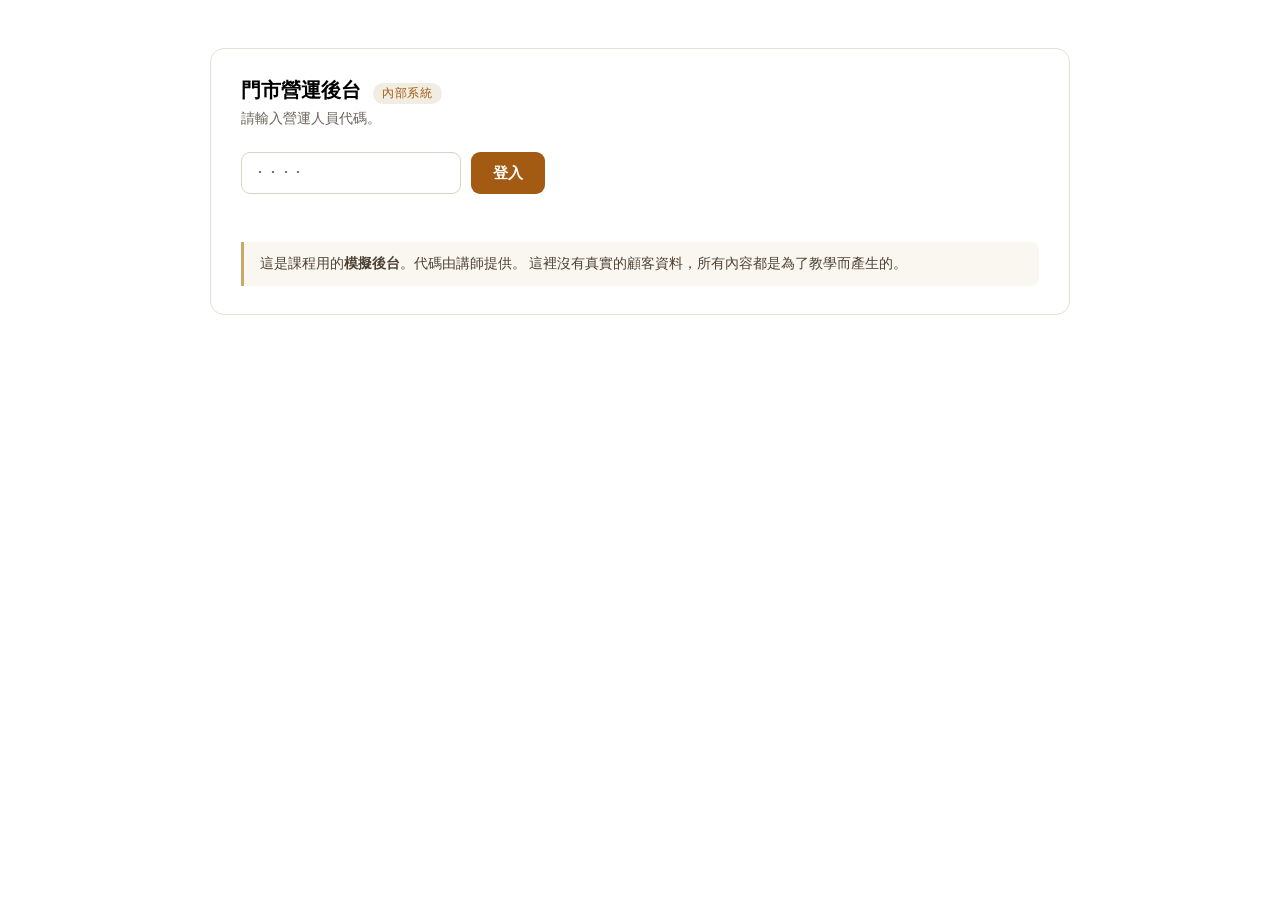
==== admin/index.html @ ee99c070 "Add initial admin index HTML file" ====
<!doctype html>
<html lang="zh-Hant">

<head>
    <meta charset="utf-8">
    <meta name="viewport" content="width=device-width,initial-scale=1">
    <meta name="robots" content="noindex, nofollow">
    <title>門市營運後台｜柳丁生活</title>
    <link rel="stylesheet" href="../assets/css/style.css">
    <style>
        .ops-wrap {
            max-width: 860px;
            margin: 0 auto;
            padding: 40px 20px 80px
        }

        .ops-card {
            background: #fff;
            border: 1px solid var(--line, #e6e0d5);
            border-radius: 14px;
            padding: 28px 30px;
            margin-bottom: 18px
        }

        .ops-head {
            display: flex;
            align-items: baseline;
            gap: 12px;
            flex-wrap: wrap;
            margin-bottom: 6px
        }

        .ops-head h1 {
            font-size: 20px;
            margin: 0
        }

        .ops-tag {
            font-size: 11.5px;
            letter-spacing: .06em;
            padding: 3px 9px;
            border-radius: 999px;
            background: #f2ede3;
            color: var(--brand-deep, #a35a12)
        }

        .ops-sub {
            color: #6b6459;
            font-size: 13.5px;
            margin: 0 0 24px
        }

        .gate label {
            display: block;
            font-size: 14px;
            margin-bottom: 8px;
            color: #4d4134
        }

        .gate-row {
            display: flex;
            gap: 10px;
            flex-wrap: wrap
        }

        .gate input {
            font: inherit;
            font-size: 16px;
            padding: 11px 14px;
            border: 1px solid #d9d2c6;
            border-radius: 9px;
            width: 190px;
            letter-spacing: .3em
        }

        .gate button {
            font: inherit;
            font-size: 15px;
            padding: 11px 22px;
            border: 0;
            border-radius: 9px;
            background: var(--brand-deep, #a35a12);
            color: #fff;
            cursor: pointer;
            font-weight: 600
        }

        .gate button:hover {
            filter: brightness(.92)
        }

        .gate .err {
            color: #b3261e;
            font-size: 13.5px;
            margin-top: 10px;
            min-height: 1.2em
        }

        .mod {
            display: grid;
            grid-template-columns: 1fr auto;
            gap: 16px;
            align-items: center;
            padding: 18px 0;
            border-bottom: 1px solid #efeae0
        }

        .mod:last-child {
            border-bottom: 0
        }

        .mod h3 {
            margin: 0 0 4px;
            font-size: 15.5px
        }

        .mod p {
            margin: 0;
            font-size: 13px;
            color: #6b6459
        }

        .mod .meta {
            font-size: 12px;
            color: #8a8275;
            margin-top: 5px;
            font-variant-numeric: tabular-nums
        }

        .mod button {
            font: inherit;
            font-size: 14px;
            padding: 9px 18px;
            border-radius: 8px;
            border: 1px solid var(--brand-deep, #a35a12);
            background: transparent;
            color: var(--brand-deep, #a35a12);
            cursor: pointer;
            white-space: nowrap;
            min-width: 104px
        }

        .mod button:hover:not(:disabled) {
            background: var(--brand-deep, #a35a12);
            color: #fff
        }

        .mod button:disabled {
            opacity: .55;
            cursor: default
        }

        .bar {
            height: 4px;
            background: #efeae0;
            border-radius: 99px;
            overflow: hidden;
            margin-top: 9px;
            display: none
        }

        .bar.on {
            display: block
        }

        .bar i {
            display: block;
            height: 100%;
            width: 0;
            background: var(--brand-deep, #a35a12);
            transition: width .25s linear
        }

        .note {
            background: #faf7f0;
            border-left: 3px solid #c9a86a;
            padding: 13px 16px;
            border-radius: 0 8px 8px 0;
            font-size: 13.5px;
            color: #4d4134;
            margin-top: 22px
        }

        .hidden {
            display: none
        }

        .sys {
            font-size: 12px;
            color: #8a8275;
            margin-top: 20px;
            text-align: right
        }
    </style>
</head>

<body class="ops-body">
    <div class="ops-wrap">

        <!-- 密碼閘 -->
        <div class="ops-card gate" id="gate">
            <div class="ops-head">
                <h1>門市營運後台</h1><span class="ops-tag">內部系統</span>
            </div>
            <p class="ops-sub">請輸入營運人員代碼。</p>
            <div class="gate-row">
                <input id="pw" type="password" inputmode="numeric" maxlength="8" autocomplete="off" aria-label="營運人員代碼"
                    placeholder="････">
                <button id="go">登入</button>
            </div>
            <div class="err" id="err" role="alert"></div>
            <div class="note">
                這是課程用的<strong>模擬後台</strong>。代碼由講師提供。
                這裡沒有真實的顧客資料，所有內容都是為了教學而產生的。
            </div>
        </div>

        <!-- 匯出面板 -->
        <div id="panel" class="hidden">
            <div class="ops-card">
                <div class="ops-head">
                    <h1>資料匯出</h1><span class="ops-tag">2025-01-01 ～ 2026-06-30</span>
                </div>
                <p class="ops-sub">選擇要匯出的系統模組。匯出格式為 CSV（UTF-8 with BOM）。</p>

                <div class="mod">
                    <div>
                        <h3>CRM ─ 會員主檔</h3>
                        <p>會員基本資料、加入門市、等級、行銷同意狀態</p>
                        <div class="meta">1,200 筆　│　members.csv　│　94 KB</div>
                        <div class="bar"><i></i></div>
                    </div>
                    <button data-file="members.csv">匯出</button>
                </div>

                <div class="mod">
                    <div>
                        <h3>POS ─ 交易主檔</h3>
                        <p>每一筆結帳紀錄：門市、通路、金額、折扣、退貨</p>
                        <div class="meta">8,000 筆　│　transactions.csv　│　534 KB</div>
                        <div class="bar"><i></i></div>
                    </div>
                    <button data-file="transactions.csv">匯出</button>
                </div>

                <div class="mod">
                    <div>
                        <h3>POS ─ 交易明細</h3>
                        <p>每筆交易的商品品項與數量</p>
                        <div class="meta">24,786 筆　│　txn_items.csv　│　619 KB</div>
                        <div class="bar"><i></i></div>
                    </div>
                    <button data-file="txn_items.csv">匯出</button>
                </div>

                <div class="mod">
                    <div>
                        <h3>ERP ─ 商品主檔</h3>
                        <p>品項、品類、成本、售價、貨架區、上下架狀態</p>
                        <div class="meta">120 筆　│　products.csv　│　11 KB</div>
                        <div class="bar"><i></i></div>
                    </div>
                    <button data-file="products.csv">匯出</button>
                </div>

                <div class="note">
                    <strong>提醒</strong>：本系統匯出的是<strong>原始資料</strong>，未經整理。
                    欄位格式、缺漏值與重複紀錄請自行於分析端處理。
                </div>

                <p class="sys">柳丁生活 門市營運系統　v2.4.1　│　最後同步 2026-06-30 23:59</p>
            </div>

            <p style="text-align:center;font-size:13.5px">
                <a href="../index.html">← 回到柳丁生活官網</a>
            </p>
        </div>

    </div>

    <script>
        // ⚠️ 這是教學道具，不是門禁系統。代碼寫在前端、資料也是公開的，
        //    目的只是讓學員體驗「從系統後台匯出資料」這件事。
        const CODE = "nutc";
        const gate = document.getElementById("gate");
        const panel = document.getElementById("panel");
        const err = document.getElementById("err");
        const pw = document.getElementById("pw");

        function unlock() {
            if (pw.value.trim() !== CODE) {
                err.textContent = "代碼不正確，請向講師確認。";
                pw.value = ""; pw.focus(); return;
            }
            gate.classList.add("hidden");
            panel.classList.remove("hidden");
            try { sessionStorage.setItem("sunlit_ops", "1"); } catch (e) { }
        }
        document.getElementById("go").onclick = unlock;
        pw.addEventListener("keydown", e => { if (e.key === "Enter") unlock(); });

        try {
            if (sessionStorage.getItem("sunlit_ops") === "1") {
                gate.classList.add("hidden"); panel.classList.remove("hidden");
            }
        } catch (e) { }

        // 匯出：跑一段假的進度，然後真的下載
        document.querySelectorAll(".mod button").forEach(btn => {
            btn.onclick = () => {
                const mod = btn.closest(".mod");
                const bar = mod.querySelector(".bar");
                const fill = bar.querySelector("i");
                const file = btn.dataset.file;
                btn.disabled = true; btn.textContent = "匯出中…";
                bar.classList.add("on"); fill.style.width = "0";

                let p = 0;
                const tick = setInterval(() => {
                    p += 12 + Math.random() * 18;
                    fill.style.width = Math.min(p, 100) + "%";
                    if (p >= 100) {
                        clearInterval(tick);
                        const a = document.createElement("a");
                        a.href = "../data/" + file;
                        a.download = file;
                        document.body.appendChild(a); a.click(); a.remove();
                        btn.textContent = "已匯出 ✓";
                        setTimeout(() => {
                            btn.disabled = false; btn.textContent = "重新匯出";
                            bar.classList.remove("on");
                        }, 1800);
                    }
                }, 180);
            };
        });
    </script>
</body>

</html>
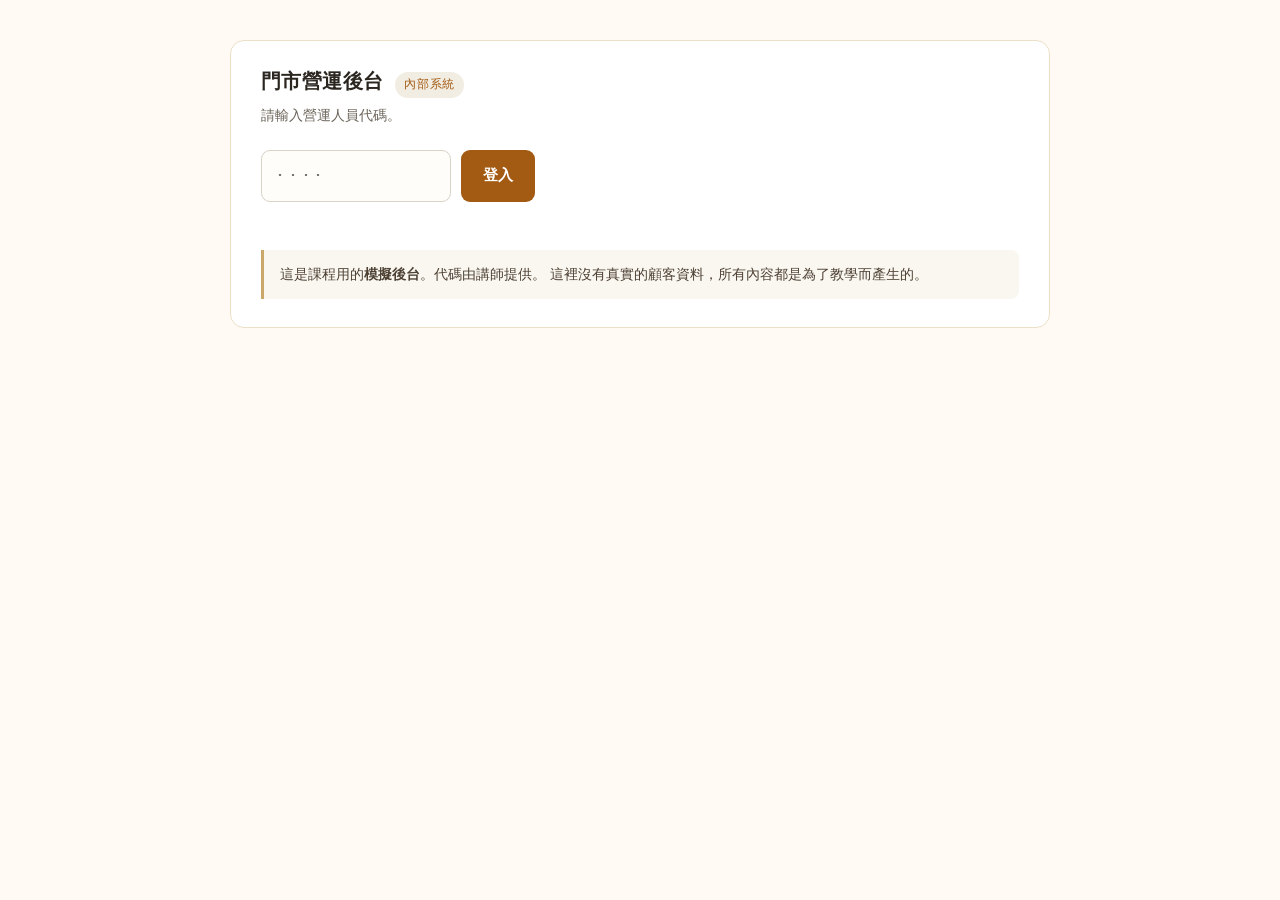
==== commit 204dd4bb: "Add files via upload" ====
--- a/admin/index.html
+++ b/admin/index.html
@@ -1,340 +1,340 @@
-<!doctype html>
-<html lang="zh-Hant">
-
-<head>
-    <meta charset="utf-8">
-    <meta name="viewport" content="width=device-width,initial-scale=1">
-    <meta name="robots" content="noindex, nofollow">
-    <title>門市營運後台｜柳丁生活</title>
-    <link rel="stylesheet" href="../assets/css/style.css">
-    <style>
-        .ops-wrap {
-            max-width: 860px;
-            margin: 0 auto;
-            padding: 40px 20px 80px
-        }
-
-        .ops-card {
-            background: #fff;
-            border: 1px solid var(--line, #e6e0d5);
-            border-radius: 14px;
-            padding: 28px 30px;
-            margin-bottom: 18px
-        }
-
-        .ops-head {
-            display: flex;
-            align-items: baseline;
-            gap: 12px;
-            flex-wrap: wrap;
-            margin-bottom: 6px
-        }
-
-        .ops-head h1 {
-            font-size: 20px;
-            margin: 0
-        }
-
-        .ops-tag {
-            font-size: 11.5px;
-            letter-spacing: .06em;
-            padding: 3px 9px;
-            border-radius: 999px;
-            background: #f2ede3;
-            color: var(--brand-deep, #a35a12)
-        }
-
-        .ops-sub {
-            color: #6b6459;
-            font-size: 13.5px;
-            margin: 0 0 24px
-        }
-
-        .gate label {
-            display: block;
-            font-size: 14px;
-            margin-bottom: 8px;
-            color: #4d4134
-        }
-
-        .gate-row {
-            display: flex;
-            gap: 10px;
-            flex-wrap: wrap
-        }
-
-        .gate input {
-            font: inherit;
-            font-size: 16px;
-            padding: 11px 14px;
-            border: 1px solid #d9d2c6;
-            border-radius: 9px;
-            width: 190px;
-            letter-spacing: .3em
-        }
-
-        .gate button {
-            font: inherit;
-            font-size: 15px;
-            padding: 11px 22px;
-            border: 0;
-            border-radius: 9px;
-            background: var(--brand-deep, #a35a12);
-            color: #fff;
-            cursor: pointer;
-            font-weight: 600
-        }
-
-        .gate button:hover {
-            filter: brightness(.92)
-        }
-
-        .gate .err {
-            color: #b3261e;
-            font-size: 13.5px;
-            margin-top: 10px;
-            min-height: 1.2em
-        }
-
-        .mod {
-            display: grid;
-            grid-template-columns: 1fr auto;
-            gap: 16px;
-            align-items: center;
-            padding: 18px 0;
-            border-bottom: 1px solid #efeae0
-        }
-
-        .mod:last-child {
-            border-bottom: 0
-        }
-
-        .mod h3 {
-            margin: 0 0 4px;
-            font-size: 15.5px
-        }
-
-        .mod p {
-            margin: 0;
-            font-size: 13px;
-            color: #6b6459
-        }
-
-        .mod .meta {
-            font-size: 12px;
-            color: #8a8275;
-            margin-top: 5px;
-            font-variant-numeric: tabular-nums
-        }
-
-        .mod button {
-            font: inherit;
-            font-size: 14px;
-            padding: 9px 18px;
-            border-radius: 8px;
-            border: 1px solid var(--brand-deep, #a35a12);
-            background: transparent;
-            color: var(--brand-deep, #a35a12);
-            cursor: pointer;
-            white-space: nowrap;
-            min-width: 104px
-        }
-
-        .mod button:hover:not(:disabled) {
-            background: var(--brand-deep, #a35a12);
-            color: #fff
-        }
-
-        .mod button:disabled {
-            opacity: .55;
-            cursor: default
-        }
-
-        .bar {
-            height: 4px;
-            background: #efeae0;
-            border-radius: 99px;
-            overflow: hidden;
-            margin-top: 9px;
-            display: none
-        }
-
-        .bar.on {
-            display: block
-        }
-
-        .bar i {
-            display: block;
-            height: 100%;
-            width: 0;
-            background: var(--brand-deep, #a35a12);
-            transition: width .25s linear
-        }
-
-        .note {
-            background: #faf7f0;
-            border-left: 3px solid #c9a86a;
-            padding: 13px 16px;
-            border-radius: 0 8px 8px 0;
-            font-size: 13.5px;
-            color: #4d4134;
-            margin-top: 22px
-        }
-
-        .hidden {
-            display: none
-        }
-
-        .sys {
-            font-size: 12px;
-            color: #8a8275;
-            margin-top: 20px;
-            text-align: right
-        }
-    </style>
-</head>
-
-<body class="ops-body">
-    <div class="ops-wrap">
-
-        <!-- 密碼閘 -->
-        <div class="ops-card gate" id="gate">
-            <div class="ops-head">
-                <h1>門市營運後台</h1><span class="ops-tag">內部系統</span>
-            </div>
-            <p class="ops-sub">請輸入營運人員代碼。</p>
-            <div class="gate-row">
-                <input id="pw" type="password" inputmode="numeric" maxlength="8" autocomplete="off" aria-label="營運人員代碼"
-                    placeholder="････">
-                <button id="go">登入</button>
-            </div>
-            <div class="err" id="err" role="alert"></div>
-            <div class="note">
-                這是課程用的<strong>模擬後台</strong>。代碼由講師提供。
-                這裡沒有真實的顧客資料，所有內容都是為了教學而產生的。
-            </div>
-        </div>
-
-        <!-- 匯出面板 -->
-        <div id="panel" class="hidden">
-            <div class="ops-card">
-                <div class="ops-head">
-                    <h1>資料匯出</h1><span class="ops-tag">2025-01-01 ～ 2026-06-30</span>
-                </div>
-                <p class="ops-sub">選擇要匯出的系統模組。匯出格式為 CSV（UTF-8 with BOM）。</p>
-
-                <div class="mod">
-                    <div>
-                        <h3>CRM ─ 會員主檔</h3>
-                        <p>會員基本資料、加入門市、等級、行銷同意狀態</p>
-                        <div class="meta">1,200 筆　│　members.csv　│　94 KB</div>
-                        <div class="bar"><i></i></div>
-                    </div>
-                    <button data-file="members.csv">匯出</button>
-                </div>
-
-                <div class="mod">
-                    <div>
-                        <h3>POS ─ 交易主檔</h3>
-                        <p>每一筆結帳紀錄：門市、通路、金額、折扣、退貨</p>
-                        <div class="meta">8,000 筆　│　transactions.csv　│　534 KB</div>
-                        <div class="bar"><i></i></div>
-                    </div>
-                    <button data-file="transactions.csv">匯出</button>
-                </div>
-
-                <div class="mod">
-                    <div>
-                        <h3>POS ─ 交易明細</h3>
-                        <p>每筆交易的商品品項與數量</p>
-                        <div class="meta">24,786 筆　│　txn_items.csv　│　619 KB</div>
-                        <div class="bar"><i></i></div>
-                    </div>
-                    <button data-file="txn_items.csv">匯出</button>
-                </div>
-
-                <div class="mod">
-                    <div>
-                        <h3>ERP ─ 商品主檔</h3>
-                        <p>品項、品類、成本、售價、貨架區、上下架狀態</p>
-                        <div class="meta">120 筆　│　products.csv　│　11 KB</div>
-                        <div class="bar"><i></i></div>
-                    </div>
-                    <button data-file="products.csv">匯出</button>
-                </div>
-
-                <div class="note">
-                    <strong>提醒</strong>：本系統匯出的是<strong>原始資料</strong>，未經整理。
-                    欄位格式、缺漏值與重複紀錄請自行於分析端處理。
-                </div>
-
-                <p class="sys">柳丁生活 門市營運系統　v2.4.1　│　最後同步 2026-06-30 23:59</p>
-            </div>
-
-            <p style="text-align:center;font-size:13.5px">
-                <a href="../index.html">← 回到柳丁生活官網</a>
-            </p>
-        </div>
-
-    </div>
-
-    <script>
-        // ⚠️ 這是教學道具，不是門禁系統。代碼寫在前端、資料也是公開的，
-        //    目的只是讓學員體驗「從系統後台匯出資料」這件事。
-        const CODE = "nutc";
-        const gate = document.getElementById("gate");
-        const panel = document.getElementById("panel");
-        const err = document.getElementById("err");
-        const pw = document.getElementById("pw");
-
-        function unlock() {
-            if (pw.value.trim() !== CODE) {
-                err.textContent = "代碼不正確，請向講師確認。";
-                pw.value = ""; pw.focus(); return;
-            }
-            gate.classList.add("hidden");
-            panel.classList.remove("hidden");
-            try { sessionStorage.setItem("sunlit_ops", "1"); } catch (e) { }
-        }
-        document.getElementById("go").onclick = unlock;
-        pw.addEventListener("keydown", e => { if (e.key === "Enter") unlock(); });
-
-        try {
-            if (sessionStorage.getItem("sunlit_ops") === "1") {
-                gate.classList.add("hidden"); panel.classList.remove("hidden");
-            }
-        } catch (e) { }
-
-        // 匯出：跑一段假的進度，然後真的下載
-        document.querySelectorAll(".mod button").forEach(btn => {
-            btn.onclick = () => {
-                const mod = btn.closest(".mod");
-                const bar = mod.querySelector(".bar");
-                const fill = bar.querySelector("i");
-                const file = btn.dataset.file;
-                btn.disabled = true; btn.textContent = "匯出中…";
-                bar.classList.add("on"); fill.style.width = "0";
-
-                let p = 0;
-                const tick = setInterval(() => {
-                    p += 12 + Math.random() * 18;
-                    fill.style.width = Math.min(p, 100) + "%";
-                    if (p >= 100) {
-                        clearInterval(tick);
-                        const a = document.createElement("a");
-                        a.href = "../data/" + file;
-                        a.download = file;
-                        document.body.appendChild(a); a.click(); a.remove();
-                        btn.textContent = "已匯出 ✓";
-                        setTimeout(() => {
-                            btn.disabled = false; btn.textContent = "重新匯出";
-                            bar.classList.remove("on");
-                        }, 1800);
-                    }
-                }, 180);
-            };
-        });
-    </script>
-</body>
-
-</html>
+<!doctype html>
+<html lang="zh-Hant">
+
+<head>
+    <meta charset="utf-8">
+    <meta name="viewport" content="width=device-width,initial-scale=1">
+    <meta name="robots" content="noindex, nofollow">
+    <title>門市營運後台｜柳丁生活</title>
+    <link rel="stylesheet" href="../assets/css/style.css">
+    <style>
+        .ops-wrap {
+            max-width: 860px;
+            margin: 0 auto;
+            padding: 40px 20px 80px
+        }
+
+        .ops-card {
+            background: #fff;
+            border: 1px solid var(--line, #e6e0d5);
+            border-radius: 14px;
+            padding: 28px 30px;
+            margin-bottom: 18px
+        }
+
+        .ops-head {
+            display: flex;
+            align-items: baseline;
+            gap: 12px;
+            flex-wrap: wrap;
+            margin-bottom: 6px
+        }
+
+        .ops-head h1 {
+            font-size: 20px;
+            margin: 0
+        }
+
+        .ops-tag {
+            font-size: 11.5px;
+            letter-spacing: .06em;
+            padding: 3px 9px;
+            border-radius: 999px;
+            background: #f2ede3;
+            color: var(--brand-deep, #a35a12)
+        }
+
+        .ops-sub {
+            color: #6b6459;
+            font-size: 13.5px;
+            margin: 0 0 24px
+        }
+
+        .gate label {
+            display: block;
+            font-size: 14px;
+            margin-bottom: 8px;
+            color: #4d4134
+        }
+
+        .gate-row {
+            display: flex;
+            gap: 10px;
+            flex-wrap: wrap
+        }
+
+        .gate input {
+            font: inherit;
+            font-size: 16px;
+            padding: 11px 14px;
+            border: 1px solid #d9d2c6;
+            border-radius: 9px;
+            width: 190px;
+            letter-spacing: .3em
+        }
+
+        .gate button {
+            font: inherit;
+            font-size: 15px;
+            padding: 11px 22px;
+            border: 0;
+            border-radius: 9px;
+            background: var(--brand-deep, #a35a12);
+            color: #fff;
+            cursor: pointer;
+            font-weight: 600
+        }
+
+        .gate button:hover {
+            filter: brightness(.92)
+        }
+
+        .gate .err {
+            color: #b3261e;
+            font-size: 13.5px;
+            margin-top: 10px;
+            min-height: 1.2em
+        }
+
+        .mod {
+            display: grid;
+            grid-template-columns: 1fr auto;
+            gap: 16px;
+            align-items: center;
+            padding: 18px 0;
+            border-bottom: 1px solid #efeae0
+        }
+
+        .mod:last-child {
+            border-bottom: 0
+        }
+
+        .mod h3 {
+            margin: 0 0 4px;
+            font-size: 15.5px
+        }
+
+        .mod p {
+            margin: 0;
+            font-size: 13px;
+            color: #6b6459
+        }
+
+        .mod .meta {
+            font-size: 12px;
+            color: #8a8275;
+            margin-top: 5px;
+            font-variant-numeric: tabular-nums
+        }
+
+        .mod button {
+            font: inherit;
+            font-size: 14px;
+            padding: 9px 18px;
+            border-radius: 8px;
+            border: 1px solid var(--brand-deep, #a35a12);
+            background: transparent;
+            color: var(--brand-deep, #a35a12);
+            cursor: pointer;
+            white-space: nowrap;
+            min-width: 104px
+        }
+
+        .mod button:hover:not(:disabled) {
+            background: var(--brand-deep, #a35a12);
+            color: #fff
+        }
+
+        .mod button:disabled {
+            opacity: .55;
+            cursor: default
+        }
+
+        .bar {
+            height: 4px;
+            background: #efeae0;
+            border-radius: 99px;
+            overflow: hidden;
+            margin-top: 9px;
+            display: none
+        }
+
+        .bar.on {
+            display: block
+        }
+
+        .bar i {
+            display: block;
+            height: 100%;
+            width: 0;
+            background: var(--brand-deep, #a35a12);
+            transition: width .25s linear
+        }
+
+        .note {
+            background: #faf7f0;
+            border-left: 3px solid #c9a86a;
+            padding: 13px 16px;
+            border-radius: 0 8px 8px 0;
+            font-size: 13.5px;
+            color: #4d4134;
+            margin-top: 22px
+        }
+
+        .hidden {
+            display: none
+        }
+
+        .sys {
+            font-size: 12px;
+            color: #8a8275;
+            margin-top: 20px;
+            text-align: right
+        }
+    </style>
+</head>
+
+<body class="ops-body">
+    <div class="ops-wrap">
+
+        <!-- 密碼閘 -->
+        <div class="ops-card gate" id="gate">
+            <div class="ops-head">
+                <h1>門市營運後台</h1><span class="ops-tag">內部系統</span>
+            </div>
+            <p class="ops-sub">請輸入營運人員代碼。</p>
+            <div class="gate-row">
+                <input id="pw" type="password" inputmode="numeric" maxlength="8" autocomplete="off" aria-label="營運人員代碼"
+                    placeholder="････">
+                <button id="go">登入</button>
+            </div>
+            <div class="err" id="err" role="alert"></div>
+            <div class="note">
+                這是課程用的<strong>模擬後台</strong>。代碼由講師提供。
+                這裡沒有真實的顧客資料，所有內容都是為了教學而產生的。
+            </div>
+        </div>
+
+        <!-- 匯出面板 -->
+        <div id="panel" class="hidden">
+            <div class="ops-card">
+                <div class="ops-head">
+                    <h1>資料匯出</h1><span class="ops-tag">2025-01-01 ～ 2026-06-30</span>
+                </div>
+                <p class="ops-sub">選擇要匯出的系統模組。匯出格式為 CSV（UTF-8 with BOM）。</p>
+
+                <div class="mod">
+                    <div>
+                        <h3>CRM ─ 會員主檔</h3>
+                        <p>會員基本資料、加入門市、等級、行銷同意狀態</p>
+                        <div class="meta">1,200 筆　│　members.csv　│　94 KB</div>
+                        <div class="bar"><i></i></div>
+                    </div>
+                    <button data-file="members.csv">匯出</button>
+                </div>
+
+                <div class="mod">
+                    <div>
+                        <h3>POS ─ 交易主檔</h3>
+                        <p>每一筆結帳紀錄：門市、通路、金額、折扣、退貨</p>
+                        <div class="meta">8,000 筆　│　transactions.csv　│　534 KB</div>
+                        <div class="bar"><i></i></div>
+                    </div>
+                    <button data-file="transactions.csv">匯出</button>
+                </div>
+
+                <div class="mod">
+                    <div>
+                        <h3>POS ─ 交易明細</h3>
+                        <p>每筆交易的商品品項與數量</p>
+                        <div class="meta">24,786 筆　│　txn_items.csv　│　619 KB</div>
+                        <div class="bar"><i></i></div>
+                    </div>
+                    <button data-file="txn_items.csv">匯出</button>
+                </div>
+
+                <div class="mod">
+                    <div>
+                        <h3>ERP ─ 商品主檔</h3>
+                        <p>品項、品類、成本、售價、貨架區、上下架狀態</p>
+                        <div class="meta">120 筆　│　products.csv　│　11 KB</div>
+                        <div class="bar"><i></i></div>
+                    </div>
+                    <button data-file="products.csv">匯出</button>
+                </div>
+
+                <div class="note">
+                    <strong>提醒</strong>：本系統匯出的是<strong>原始資料</strong>，未經整理。
+                    欄位格式、缺漏值與重複紀錄請自行於分析端處理。
+                </div>
+
+                <p class="sys">柳丁生活 門市營運系統　v2.4.1　│　最後同步 2026-06-30 23:59</p>
+            </div>
+
+            <p style="text-align:center;font-size:13.5px">
+                <a href="../index.html">← 回到柳丁生活官網</a>
+            </p>
+        </div>
+
+    </div>
+
+    <script>
+        // ⚠️ 這是教學道具，不是門禁系統。代碼寫在前端、資料也是公開的，
+        //    目的只是讓學員體驗「從系統後台匯出資料」這件事。
+        const CODE = "nutc";
+        const gate = document.getElementById("gate");
+        const panel = document.getElementById("panel");
+        const err = document.getElementById("err");
+        const pw = document.getElementById("pw");
+
+        function unlock() {
+            if (pw.value.trim() !== CODE) {
+                err.textContent = "代碼不正確，請向講師確認。";
+                pw.value = ""; pw.focus(); return;
+            }
+            gate.classList.add("hidden");
+            panel.classList.remove("hidden");
+            try { sessionStorage.setItem("sunlit_ops", "1"); } catch (e) { }
+        }
+        document.getElementById("go").onclick = unlock;
+        pw.addEventListener("keydown", e => { if (e.key === "Enter") unlock(); });
+
+        try {
+            if (sessionStorage.getItem("sunlit_ops") === "1") {
+                gate.classList.add("hidden"); panel.classList.remove("hidden");
+            }
+        } catch (e) { }
+
+        // 匯出：跑一段假的進度，然後真的下載
+        document.querySelectorAll(".mod button").forEach(btn => {
+            btn.onclick = () => {
+                const mod = btn.closest(".mod");
+                const bar = mod.querySelector(".bar");
+                const fill = bar.querySelector("i");
+                const file = btn.dataset.file;
+                btn.disabled = true; btn.textContent = "匯出中…";
+                bar.classList.add("on"); fill.style.width = "0";
+
+                let p = 0;
+                const tick = setInterval(() => {
+                    p += 12 + Math.random() * 18;
+                    fill.style.width = Math.min(p, 100) + "%";
+                    if (p >= 100) {
+                        clearInterval(tick);
+                        const a = document.createElement("a");
+                        a.href = "../data/" + file;
+                        a.download = file;
+                        document.body.appendChild(a); a.click(); a.remove();
+                        btn.textContent = "已匯出 ✓";
+                        setTimeout(() => {
+                            btn.disabled = false; btn.textContent = "重新匯出";
+                            bar.classList.remove("on");
+                        }, 1800);
+                    }
+                }, 180);
+            };
+        });
+    </script>
+</body>
+
+</html>
--- a/assets/css/style.css
+++ b/assets/css/style.css
@@ -0,0 +1,220 @@
+:root {
+  --brand: #e08b2b;
+  --brand-dark: #b8681a;
+  --brand-deep: #a35a12;
+  --ink: #2b2620;
+  --paper: #fffaf3;
+  --line: #ecdfc9;
+  --muted: #74685b;
+  --soft: #f5ecdf;
+  --white: #fff;
+  --ok: #2e7d32;
+  --max: 1100px;
+}
+
+* { box-sizing: border-box; }
+html { scroll-behavior: smooth; }
+body {
+  margin: 0;
+  color: var(--ink);
+  background: var(--paper);
+  font-family: "Noto Sans TC", "PingFang TC", "Microsoft JhengHei", system-ui, sans-serif;
+  line-height: 1.7;
+}
+img { display: block; max-width: 100%; }
+a { color: var(--brand-deep); text-decoration: none; }
+a:hover { text-decoration: underline; }
+:focus-visible { outline: 2px solid var(--brand-deep); outline-offset: 3px; }
+.skip-link { position: absolute; left: -9999px; padding: .6rem 1rem; background: var(--white); }
+.skip-link:focus { left: 1rem; top: 1rem; z-index: 20; }
+.container { width: min(var(--max), calc(100% - 2rem)); margin-inline: auto; }
+
+.site-header { position: sticky; top: 0; z-index: 10; background: rgba(255, 250, 243, .96); border-bottom: 1px solid var(--line); backdrop-filter: blur(12px); }
+.header-inner { min-height: 76px; display: flex; align-items: center; justify-content: space-between; gap: 1.25rem; }
+.brand-mark { display: inline-flex; align-items: center; gap: .7rem; color: var(--ink); }
+.sun-dot { width: 26px; height: 26px; border-radius: 50%; background: var(--brand); box-shadow: 7px -7px 0 -5px var(--brand); }
+.brand-word { font-size: 1.2rem; font-weight: 700; letter-spacing: .08em; line-height: 1.15; }
+.brand-word small { display: block; color: var(--muted); font-size: .62rem; font-weight: 500; letter-spacing: .18em; margin-top: .18rem; }
+.site-nav { display: flex; align-items: center; gap: 1.25rem; font-size: .92rem; }
+.site-nav a { color: var(--ink); }
+.site-nav a:hover, .site-nav a[aria-current="page"] { color: var(--brand-deep); text-decoration: none; }
+.nav-buy { padding: .45rem .85rem; border-radius: 4px; background: var(--brand-deep); color: var(--white) !important; }
+.nav-buy:hover { filter: brightness(.92); }
+.nav-toggle { display: none; border: 1px solid var(--line); background: var(--white); color: var(--ink); padding: .45rem .6rem; border-radius: 4px; }
+
+.hero { min-height: min(78vh, 720px); display: grid; align-items: end; position: relative; isolation: isolate; overflow: hidden; background: #d9c2a5; }
+.hero::before { content: ""; position: absolute; inset: 0; z-index: -2; background: linear-gradient(90deg, rgba(255,250,243,.98) 0%, rgba(255,250,243,.85) 34%, rgba(255,250,243,.15) 71%, rgba(43,38,32,.08)), url("../images/hero-store-interior-01.webp") center/cover; }
+.hero::after { content: ""; position: absolute; inset: 0; z-index: -1; background: linear-gradient(0deg, rgba(43,38,32,.22), transparent 45%); pointer-events: none; }
+.hero-content { padding: clamp(5rem, 12vw, 9rem) 0 5rem; max-width: 640px; }
+.eyebrow { color: var(--brand-deep); font-size: .78rem; letter-spacing: .16em; font-weight: 700; margin: 0 0 .75rem; }
+h1, h2, h3 { line-height: 1.25; letter-spacing: .02em; margin: 0 0 1rem; }
+h1 { font-size: clamp(2.35rem, 6vw, 4.7rem); font-weight: 750; }
+h2 { font-size: clamp(1.75rem, 3vw, 2.6rem); }
+h3 { font-size: 1.2rem; }
+.hero h1 { max-width: 12ch; }
+.hero-lede { max-width: 32rem; font-size: 1.1rem; color: #4d4134; margin: 0 0 1.75rem; }
+.cta-row { display: flex; flex-wrap: wrap; gap: .75rem; align-items: center; }
+.button { display: inline-flex; justify-content: center; align-items: center; min-height: 44px; padding: .65rem 1.05rem; border: 1px solid var(--brand-deep); border-radius: 4px; font-weight: 700; cursor: pointer; }
+.button-primary { background: var(--brand-deep); color: var(--white); }
+.button-primary:hover { filter: brightness(.92); text-decoration: none; }
+.button-quiet { background: rgba(255,255,255,.72); color: var(--brand-deep); }
+.button-quiet:hover { background: var(--white); text-decoration: none; }
+
+.section { padding: clamp(4rem, 8vw, 7rem) 0; }
+.section-tight { padding: 3.5rem 0; }
+.section-head { display: flex; justify-content: space-between; align-items: end; gap: 1rem; margin-bottom: 2rem; }
+.section-head p { max-width: 36rem; margin: .4rem 0 0; color: var(--muted); }
+.section-kicker { color: var(--brand-deep); font-size: .78rem; letter-spacing: .15em; font-weight: 700; }
+.section-soft { background: var(--soft); }
+.rule { width: 48px; height: 3px; background: var(--brand); margin: 1.25rem 0 1.5rem; }
+
+.category-grid { display: grid; grid-template-columns: repeat(3, 1fr); gap: 1rem; }
+.category-card { position: relative; overflow: hidden; min-height: 290px; border: 1px solid var(--line); border-radius: 4px; background: var(--white); }
+.category-card img { width: 100%; height: 220px; object-fit: cover; transition: transform .35s ease; }
+.category-card:hover img { transform: scale(1.035); }
+.category-card-content { padding: 1rem 1.1rem 1.15rem; }
+.category-card h3 { margin-bottom: .2rem; }
+.category-card p { color: var(--muted); font-size: .9rem; margin: 0; }
+.category-link { display: block; color: var(--ink); }
+.category-link:hover { text-decoration: none; }
+
+.split { display: grid; grid-template-columns: minmax(0, 1fr) minmax(0, 1fr); gap: clamp(2rem, 6vw, 5.5rem); align-items: center; }
+.split-image { min-height: 430px; border-radius: 4px; overflow: hidden; background: var(--line); }
+.split-image img { width: 100%; height: 100%; min-height: 430px; object-fit: cover; }
+.body-copy { color: var(--muted); max-width: 38rem; }
+.stats { display: grid; grid-template-columns: repeat(3, 1fr); gap: 1rem; margin-top: 1.75rem; }
+.stat { border-top: 2px solid var(--brand); padding-top: .7rem; }
+.stat strong { display: block; font-size: 1.7rem; color: var(--ink); }
+.stat span { color: var(--muted); font-size: .88rem; }
+
+.store-grid { display: grid; grid-template-columns: repeat(3, 1fr); gap: 1rem; }
+.store-card { border: 1px solid var(--line); background: var(--white); border-radius: 4px; overflow: hidden; }
+.store-card-visual { min-height: 150px; position: relative; overflow: hidden; }
+.store-card-visual img { width: 100%; height: 180px; object-fit: cover; filter: saturate(.8); }
+.store-card-visual::after { content: ""; position: absolute; inset: 0; background: linear-gradient(135deg, rgba(224,139,43,.38), transparent 65%); }
+.store-card:nth-child(2) .store-card-visual img { object-position: 75% center; filter: sepia(.12) saturate(.7); }
+.store-card:nth-child(3) .store-card-visual img { object-position: 20% center; filter: saturate(.6) brightness(1.04); }
+.store-card:nth-child(4) .store-card-visual img { object-position: 65% center; filter: saturate(.85) brightness(1.05); }
+.store-card:nth-child(5) .store-card-visual img { object-position: 85% center; filter: sepia(.18) saturate(.8); }
+.store-card:nth-child(6) .store-card-visual img { object-position: 45% center; filter: saturate(.72); }
+.store-card-body { padding: 1rem 1.1rem 1.2rem; }
+.store-card-body h3 { margin-bottom: .15rem; }
+.store-meta { margin: 0; color: var(--muted); font-size: .9rem; }
+.store-type { display: inline-block; margin-top: .75rem; color: var(--brand-deep); font-size: .8rem; font-weight: 700; }
+
+.page-hero { padding: 5.5rem 0 4rem; background: var(--soft); border-bottom: 1px solid var(--line); }
+.page-hero p { max-width: 40rem; color: var(--muted); margin: 0; font-size: 1.05rem; }
+.breadcrumb { padding-top: 1rem; font-size: .86rem; color: var(--muted); }
+.breadcrumb a { color: var(--brand-deep); }
+.collection-list { display: grid; gap: 1.2rem; }
+.collection-row { display: grid; grid-template-columns: 260px 1fr; gap: 1.5rem; align-items: center; border-top: 1px solid var(--line); padding-top: 1.2rem; }
+.collection-row img { width: 100%; aspect-ratio: 1; object-fit: cover; border-radius: 4px; }
+.collection-row p { color: var(--muted); margin: 0; }
+.collection-tag { color: var(--brand-deep); font-size: .8rem; font-weight: 700; letter-spacing: .08em; }
+.collection-row .chip { margin-top: .9rem; }
+
+.product-page { padding-top: 2.5rem; }
+.product-layout { display: grid; grid-template-columns: minmax(0, .9fr) minmax(0, 1.1fr); gap: clamp(2rem, 7vw, 6rem); align-items: center; }
+.product-art { min-height: 460px; overflow: hidden; border-radius: 4px; background: var(--soft); }
+.product-art img { width: 100%; height: 100%; min-height: 460px; object-fit: cover; }
+.product-copy h1 { max-width: 14ch; }
+.product-story { max-width: 40rem; font-size: 1.08rem; color: var(--ink); }
+.product-context { margin: 1.6rem 0; border-top: 1px solid var(--line); border-bottom: 1px solid var(--line); padding: 1rem 0; }
+.product-context strong { color: var(--brand-deep); }
+.product-context p { margin: .35rem 0 0; color: var(--muted); }
+.availability { margin: 1.6rem 0 1.8rem; }
+.availability h2 { font-size: 1.35rem; margin-bottom: .6rem; }
+.availability p { color: var(--muted); margin: 0; }
+.product-sku { color: var(--muted); font-size: .8rem; letter-spacing: .08em; margin: .35rem 0 1rem; }
+
+.store-detail { display: grid; grid-template-columns: minmax(0, .95fr) minmax(0, 1.05fr); gap: clamp(2rem, 7vw, 6rem); align-items: center; }
+.store-detail-image { min-height: 420px; overflow: hidden; border-radius: 4px; }
+.store-detail-image img { width: 100%; height: 100%; min-height: 420px; object-fit: cover; }
+.store-facts { display: grid; grid-template-columns: repeat(2, 1fr); gap: 1rem; margin: 1.7rem 0; }
+.store-fact { border-top: 1px solid var(--line); padding-top: .55rem; }
+.store-fact dt { color: var(--muted); font-size: .8rem; }
+.store-fact dd { margin: 0; font-weight: 700; }
+.notice { border-left: 3px solid var(--brand); padding: .75rem 1rem; background: var(--soft); color: var(--muted); }
+
+/* 選品頁／門市選品：不標價、無購物車，只做形象展示 */
+.pick-grid { display: grid; grid-template-columns: repeat(auto-fill, minmax(220px, 1fr)); gap: 1rem; margin: 1.75rem 0; }
+.pick-card { display: block; border: 1px solid var(--line); border-radius: 4px; background: var(--white); padding: 1.1rem 1.2rem; color: var(--ink); text-decoration: none; }
+.pick-card:hover { border-color: var(--brand-deep); color: var(--ink); text-decoration: none; }
+.pick-card--cross { border-color: var(--brand); border-width: 1px 1px 1px 3px; }
+.pick-tag { display: block; color: var(--brand-deep); font-size: .75rem; font-weight: 700; letter-spacing: .06em; }
+.pick-card h3 { margin: .35rem 0 .4rem; font-size: 1.02rem; }
+.pick-card p { margin: 0; color: var(--muted); font-size: .88rem; }
+.chip-row { display: flex; flex-wrap: wrap; gap: .6rem; margin: 1.25rem 0 0; padding: 0; list-style: none; }
+.chip { display: inline-flex; align-items: center; border: 1px solid var(--line); border-radius: 999px; padding: .45rem .95rem; color: var(--ink); font-size: .88rem; background: var(--paper); }
+.chip:hover { border-color: var(--brand-deep); color: var(--brand-deep); text-decoration: none; }
+.store-picks { border-top: 1px solid var(--line); padding-top: 2.5rem; margin-top: 2.5rem; }
+.store-picks .section-head { margin-bottom: 1.5rem; }
+
+.contact-layout { display: grid; grid-template-columns: .8fr 1.2fr; gap: 3rem; }
+.contact-list { padding: 0; margin: 0; list-style: none; }
+.contact-list li { padding: .85rem 0; border-top: 1px solid var(--line); }
+.contact-list strong { display: block; }
+.form-card { background: var(--white); border: 1px solid var(--line); padding: 1.5rem; border-radius: 4px; }
+.form-row { display: grid; gap: .35rem; margin-bottom: 1rem; }
+label { font-weight: 700; font-size: .9rem; }
+input, textarea, select { width: 100%; border: 1px solid #d5c4ad; border-radius: 4px; padding: .7rem .75rem; background: #fffdf9; color: var(--ink); font: inherit; }
+textarea { min-height: 150px; resize: vertical; }
+.form-hint { color: var(--muted); font-size: .82rem; margin: -.4rem 0 1.25rem; }
+
+.site-footer { border-top: 1px solid var(--line); padding: 2.5rem 0 2rem; color: var(--muted); font-size: .85rem; }
+.footer-grid { display: grid; grid-template-columns: 1.3fr 1fr 1fr; gap: 2rem; padding-bottom: 2rem; }
+.footer-grid p { margin: .4rem 0 0; }
+.footer-nav { display: grid; gap: .35rem; }
+.fine-print { padding-top: 1rem; border-top: 1px solid var(--line); font-size: .75rem; }
+
+@media (max-width: 820px) {
+  .header-inner { min-height: 68px; }
+  .nav-toggle { display: inline-flex; }
+  .site-nav { display: none; position: absolute; top: 68px; left: 0; right: 0; background: var(--paper); border-bottom: 1px solid var(--line); padding: 1rem; flex-direction: column; align-items: stretch; gap: .6rem; }
+  .site-nav.is-open { display: flex; }
+  .site-nav a { padding: .45rem .25rem; }
+  .category-grid, .store-grid { grid-template-columns: repeat(2, 1fr); }
+  .contact-layout { grid-template-columns: 1fr; }
+  .footer-grid { grid-template-columns: 1fr 1fr; }
+}
+@media (max-width: 620px) {
+  .hero { min-height: 650px; }
+  .hero::before { background-position: 63% center; background-image: linear-gradient(0deg, rgba(255,250,243,.97) 5%, rgba(255,250,243,.63) 45%, rgba(255,250,243,.1) 78%), url("../images/hero-store-interior-01.webp"); }
+  .hero-content { padding-top: 10rem; padding-bottom: 3rem; }
+  .section-head { display: block; }
+  .category-grid, .store-grid, .stats { grid-template-columns: 1fr; }
+  .split, .store-detail { grid-template-columns: 1fr; }
+  .split-image, .split-image img, .store-detail-image, .store-detail-image img { min-height: 280px; }
+  .product-layout { grid-template-columns: 1fr; }
+  .product-art, .product-art img { min-height: 280px; }
+  .collection-row { grid-template-columns: 110px 1fr; gap: 1rem; }
+  .collection-row h3 { font-size: 1rem; }
+  .collection-row p { font-size: .88rem; }
+  .footer-grid { grid-template-columns: 1fr; gap: 1.25rem; }
+  h1 { font-size: 2.5rem; }
+}
+
+/* 集團標記：低調，不與門市品牌搶視覺 */
+.group-mark{
+  margin-top:.55rem;
+  font-size:.78rem;
+  letter-spacing:.06em;
+  color:var(--brand-deep);
+  opacity:.72;
+}
+
+/* 後台入口：低調，像員工用的小連結 */
+.nav-ops{
+  margin-left:.5rem;
+  font-size:.82rem;
+  padding:.28rem .7rem;
+  border:1px solid var(--line,#e6e0d5);
+  border-radius:999px;
+  color:var(--ink-soft,#6b6459);
+  opacity:.85;
+}
+.nav-ops:hover{
+  border-color:var(--brand-deep,#a35a12);
+  color:var(--brand-deep,#a35a12);
+  opacity:1;
+}
